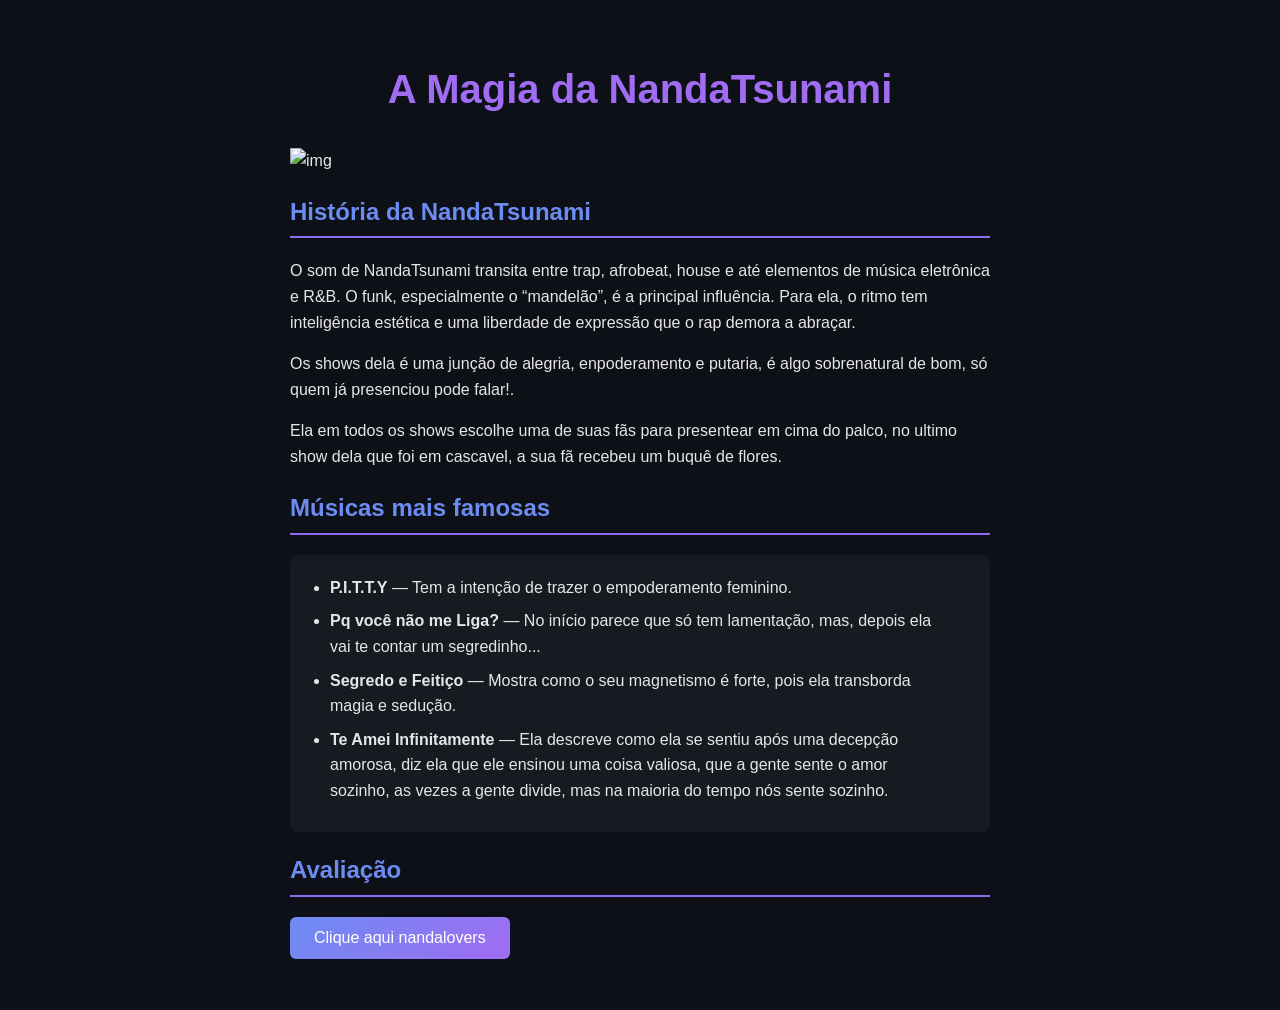
==== sitegu/index.html @ 38fe8022 "comit" ====
<!DOCTYPE html>
<html lang="pt-BR">
<head>
<meta charset="UTF-8">
<title>Interestelar</title>
<link rel="stylesheet" href="style.css">
</head>
<body>
 
  <h1>A Magia da NandaTsunami</h1>
 
  <img src="C:\Users\aluno\Documents\GitHub\TCC\TCC\sitegu\image.png" alt="img">

  <h2>História da NandaTsunami</h2>
  <p>O som de NandaTsunami transita entre trap, afrobeat, house e até elementos de música eletrônica e R&B. O funk, especialmente o “mandelão”, é a principal influência. Para ela, o ritmo tem inteligência estética e uma liberdade de expressão que o rap demora a abraçar.</p>
  <p>Os shows dela é uma junção de alegria, enpoderamento e putaria, é algo sobrenatural de bom, só quem já presenciou pode falar!.</p>
  <p>Ela em todos os shows escolhe uma de suas fãs para presentear em cima do palco, no ultimo show dela que foi em cascavel, a sua fã recebeu um buquê de flores.</p>
 
  <h2>Músicas mais famosas</h2>
  <ul>
    <li><strong>P.I.T.T.Y</strong> — Tem a intenção de trazer o empoderamento feminino. </li>
    <li><strong>Pq você não me Liga?</strong> — No início parece que só tem lamentação, mas, depois ela vai te contar um segredinho...</li>
    <li><strong>Segredo e Feitiço</strong> — Mostra como o seu magnetismo é forte, pois ela transborda magia e sedução.</li>
    <li><strong>Te Amei Infinitamente</strong> — Ela descreve como ela se sentiu após uma decepção amorosa, diz ela que ele ensinou uma coisa valiosa, que a gente sente o amor sozinho, as vezes a gente divide, mas na maioria do tempo nós sente sozinho.</li>
  </ul>
 
  <h2>Avaliação</h2>
  <button onclick="mensagem ()">Clique aqui nandalovers</button>
  <p id="nota"></p>
  <script src="script.js"></script>
</body>
</html>
---- sitegu/style.css ----
body {
  background-color: #0d1117;
  color: #e6e6e6;
  font-family: Arial, sans-serif;
  max-width: 700px;
  margin: 0 auto;
  padding: 30px;
  line-height: 1.6;
}
 
h1 {
  color: #a06cf2;
  text-align: center;
  font-size: 2.5em;
}
 
h2 {
  color: #6c8cf2;
  border-bottom: 2px solid #8c6cf2;
  padding-bottom: 5px;
}
 
svg {
  width: 100%;
  max-width: 320px;
  border-radius: 8px;
  margin: 10px;
}
 
ul {
  background-color: #161b22;
  padding: 20px 40px;
  border-radius: 8px;
}
 
li {
  margin-bottom: 8px;
}
 
button {
  background: linear-gradient(135deg, #6c8cf2, #a06cf2);
  color: #ffffff;
  border: none;
  padding: 12px 24px;
  font-size: 1em;
  border-radius: 6px;
  cursor: pointer;
}
 
button:hover {
  background: linear-gradient(135deg, #8ca4f5, #b88cf5);
}
 
#nota {
  font-size: 1.3em;
  font-weight: bold;
  color: #a06cf2;
}
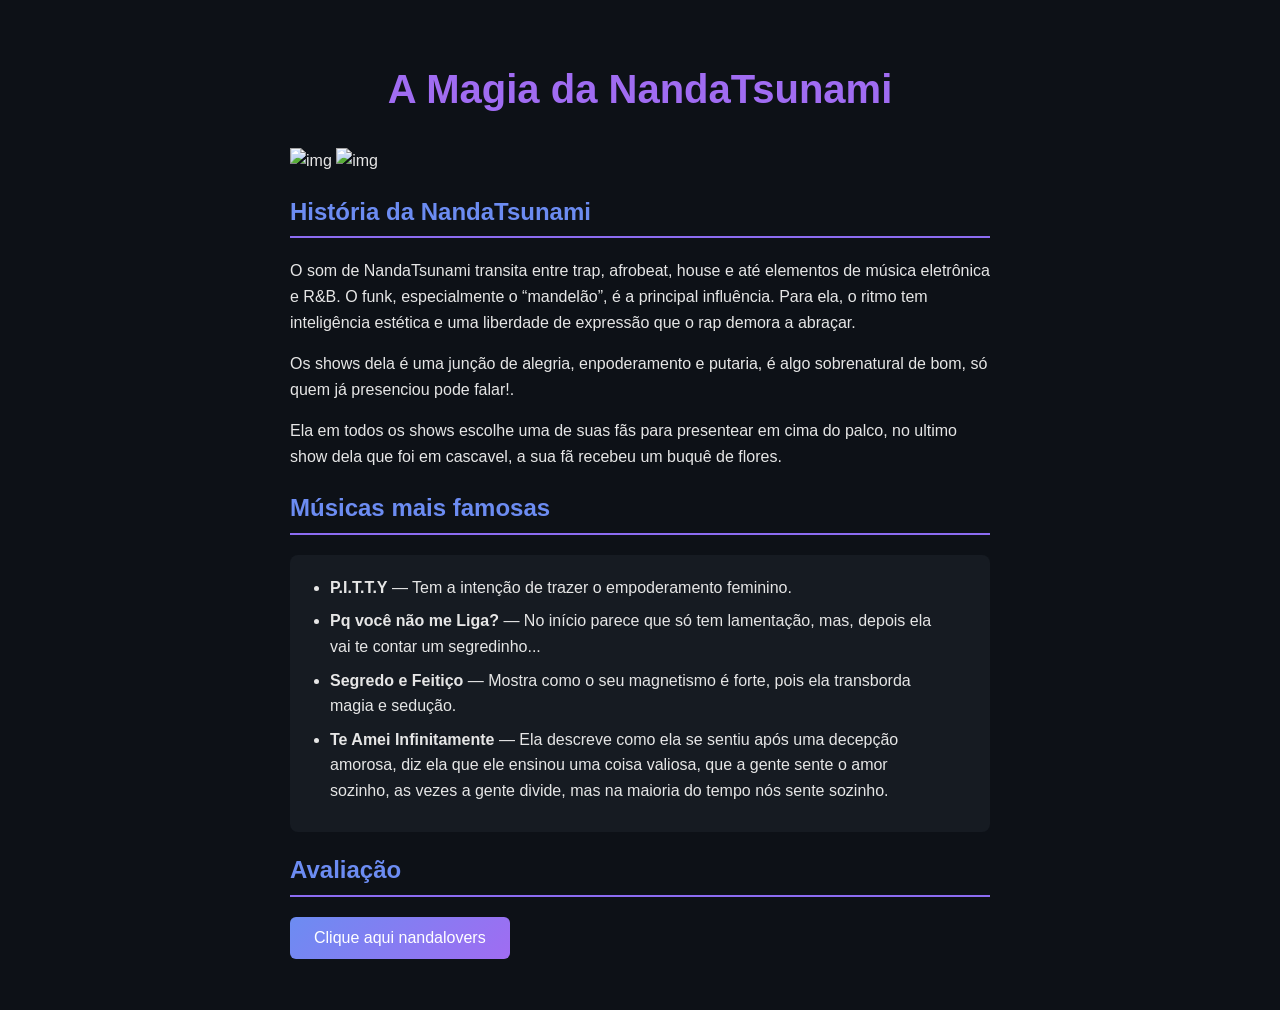
==== commit 4fee3942: "comit comi" ====
--- a/sitegu/index.html
+++ b/sitegu/index.html
@@ -8,8 +8,11 @@
 <body>
  
   <h1>A Magia da NandaTsunami</h1>
- 
-  <img src="C:\Users\aluno\Documents\GitHub\TCC\TCC\sitegu\image.png" alt="img">
+
+  <div class="container-imagens">
+    <img src="C:\Users\aluno\Documents\GitHub\TCC\TCC\sitegu\image.png" alt="img" class="imagem1">
+    <img src="C:\Users\aluno\Documents\GitHub\TCC\TCC\TCC\image.png" alt="img" class="imagem2">
+  </div>
 
   <h2>História da NandaTsunami</h2>
   <p>O som de NandaTsunami transita entre trap, afrobeat, house e até elementos de música eletrônica e R&B. O funk, especialmente o “mandelão”, é a principal influência. Para ela, o ritmo tem inteligência estética e uma liberdade de expressão que o rap demora a abraçar.</p>
--- a/sitegu/style.css
+++ b/sitegu/style.css
@@ -55,4 +55,14 @@
   font-size: 1.3em;
   font-weight: bold;
   color: #a06cf2;
+}
+
+.imagem1.container-imagens {
+  display: flex;       /* Alinha os itens em linha por padrão */
+  gap: 16px;           /* Cria um espaço de 16px entre as imagens */
+}
+
+.container-imagens img {
+  max-width: 300px;     /* Ou use porcentagem, ex: width: 48%; */
+  height: auto;        /* Mantém a proporção da imagem */
 }
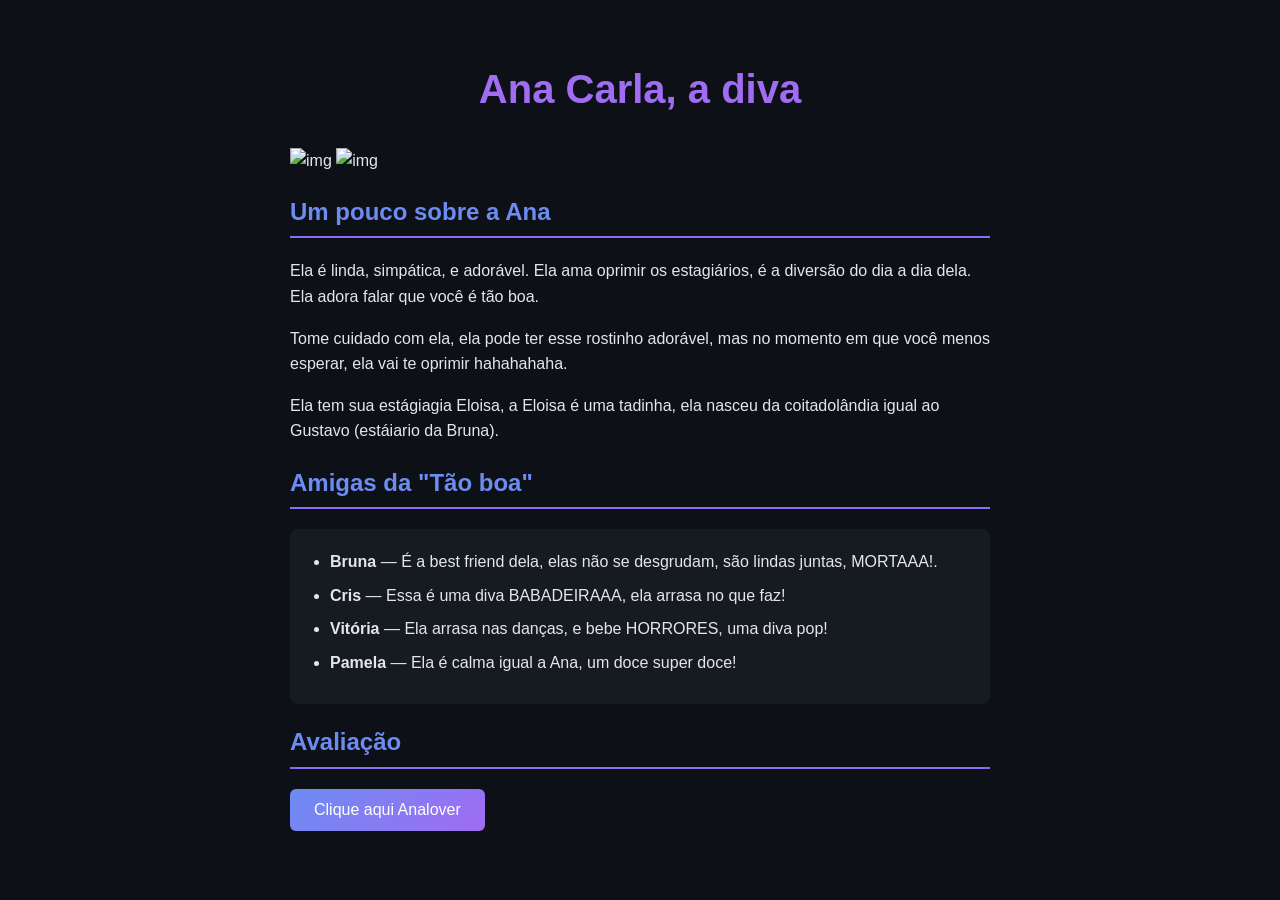
==== commit a691343e: "cijhghgku zd" ====
--- a/sitegu/index.html
+++ b/sitegu/index.html
@@ -7,28 +7,28 @@
 </head>
 <body>
  
-  <h1>A Magia da NandaTsunami</h1>
+  <h1>Ana Carla, a diva</h1>
 
   <div class="container-imagens">
-    <img src="C:\Users\aluno\Documents\GitHub\TCC\TCC\sitegu\image.png" alt="img" class="imagem1">
-    <img src="C:\Users\aluno\Documents\GitHub\TCC\TCC\TCC\image.png" alt="img" class="imagem2">
+    <img src="C:\Users\aluno\Documents\GitHub\programaação-no-des\TCC\TCC\sitegu\image copy.png" alt="img" class="imagem1">
+    <img src="C:\Users\aluno\Documents\GitHub\programaação-no-des\TCC\TCC\sitegu\unnamed.jpg" alt="img" class="imagem2">
   </div>
 
-  <h2>História da NandaTsunami</h2>
-  <p>O som de NandaTsunami transita entre trap, afrobeat, house e até elementos de música eletrônica e R&B. O funk, especialmente o “mandelão”, é a principal influência. Para ela, o ritmo tem inteligência estética e uma liberdade de expressão que o rap demora a abraçar.</p>
-  <p>Os shows dela é uma junção de alegria, enpoderamento e putaria, é algo sobrenatural de bom, só quem já presenciou pode falar!.</p>
-  <p>Ela em todos os shows escolhe uma de suas fãs para presentear em cima do palco, no ultimo show dela que foi em cascavel, a sua fã recebeu um buquê de flores.</p>
+  <h2>Um pouco sobre a Ana</h2>
+  <p>Ela é linda, simpática, e adorável. Ela ama oprimir os estagiários, é a diversão do dia a dia dela. Ela adora falar que você é tão boa.</p>
+  <p>Tome cuidado com ela, ela pode ter esse rostinho adorável, mas no momento em que você menos esperar, ela vai te oprimir hahahahaha.</p>
+  <p>Ela tem sua estágiagia Eloisa, a Eloisa é uma tadinha, ela nasceu da coitadolândia igual ao Gustavo (estáiario da Bruna).</p>
  
-  <h2>Músicas mais famosas</h2>
+  <h2>Amigas da "Tão boa"</h2>
   <ul>
-    <li><strong>P.I.T.T.Y</strong> — Tem a intenção de trazer o empoderamento feminino. </li>
-    <li><strong>Pq você não me Liga?</strong> — No início parece que só tem lamentação, mas, depois ela vai te contar um segredinho...</li>
-    <li><strong>Segredo e Feitiço</strong> — Mostra como o seu magnetismo é forte, pois ela transborda magia e sedução.</li>
-    <li><strong>Te Amei Infinitamente</strong> — Ela descreve como ela se sentiu após uma decepção amorosa, diz ela que ele ensinou uma coisa valiosa, que a gente sente o amor sozinho, as vezes a gente divide, mas na maioria do tempo nós sente sozinho.</li>
+    <li><strong>Bruna</strong> — É a best friend dela, elas não se desgrudam, são lindas juntas, MORTAAA!. </li>
+    <li><strong>Cris</strong> — Essa é uma diva BABADEIRAAA, ela arrasa no que faz!</li>
+    <li><strong>Vitória</strong> — Ela arrasa nas danças, e bebe HORRORES, uma diva pop!</li>
+    <li><strong>Pamela</strong> — Ela é calma igual a Ana, um doce super doce!</li>
   </ul>
  
   <h2>Avaliação</h2>
-  <button onclick="mensagem ()">Clique aqui nandalovers</button>
+  <button onclick="mensagem ()">Clique aqui Analover</button>
   <p id="nota"></p>
   <script src="script.js"></script>
 </body>
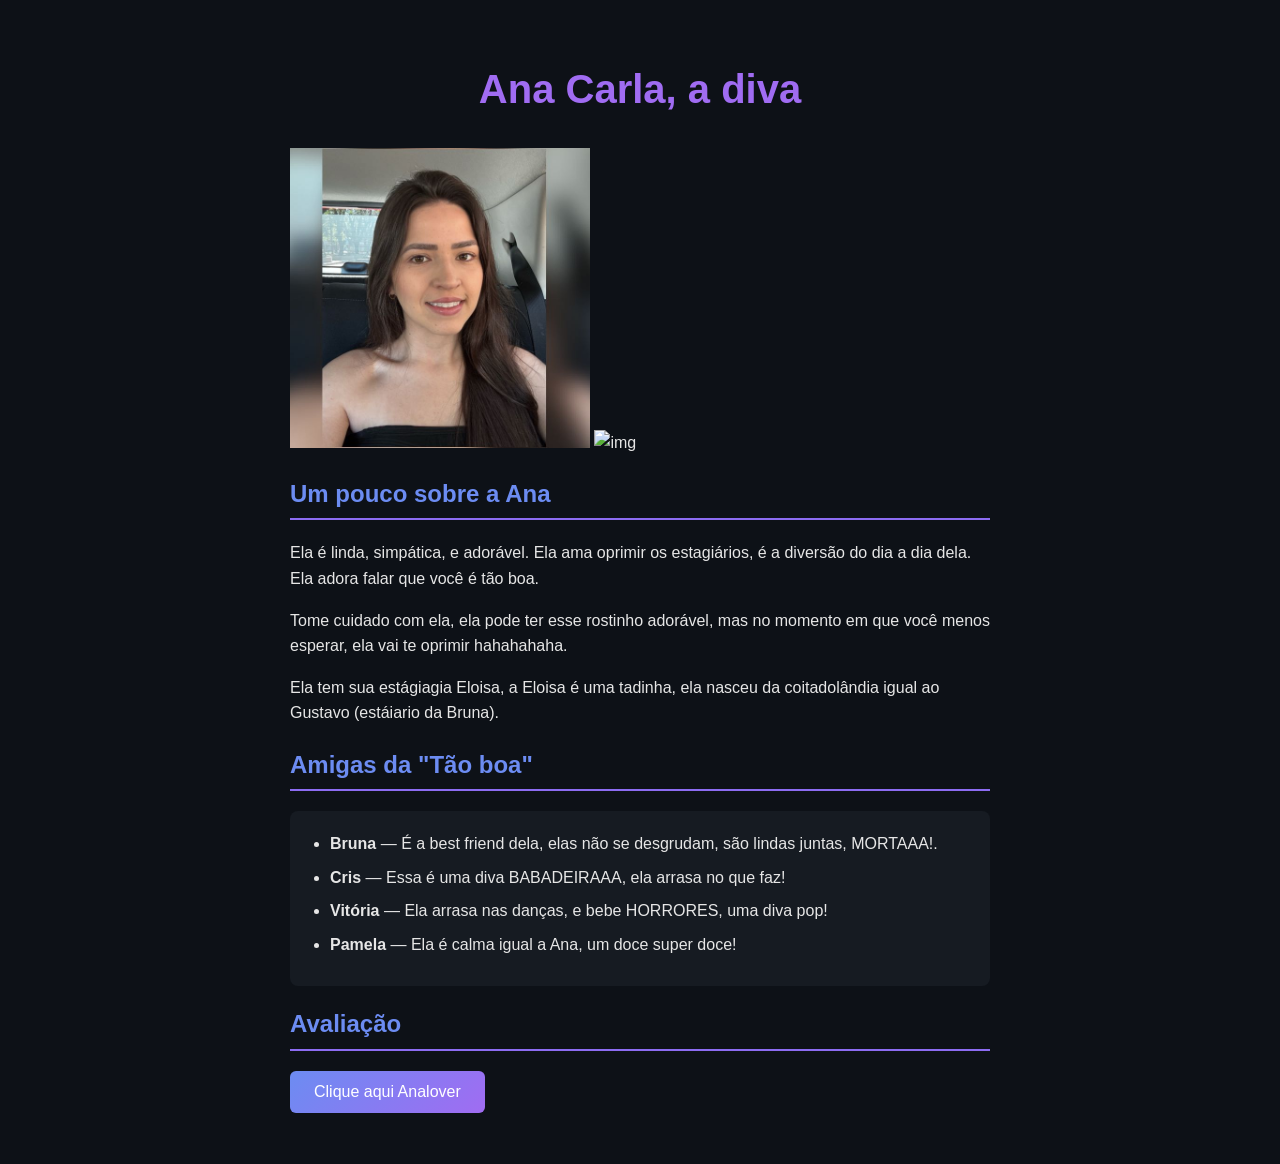
==== commit dfc785da: "COMIT COMIT" ====
--- a/sitegu/index.html
+++ b/sitegu/index.html
@@ -10,9 +10,8 @@
   <h1>Ana Carla, a diva</h1>
 
   <div class="container-imagens">
-    <img src="C:\Users\aluno\Documents\GitHub\programaação-no-des\TCC\TCC\sitegu\image copy.png" alt="img" class="imagem1">
-    <img src="C:\Users\aluno\Documents\GitHub\programaação-no-des\TCC\TCC\sitegu\unnamed.jpg" alt="img" class="imagem2">
-  </div>
+    <img src="image copy.png" alt="img" class="imagem1">
+    <img src="unnamed.jpg" alt="img" class="imagem2">
 
   <h2>Um pouco sobre a Ana</h2>
   <p>Ela é linda, simpática, e adorável. Ela ama oprimir os estagiários, é a diversão do dia a dia dela. Ela adora falar que você é tão boa.</p>
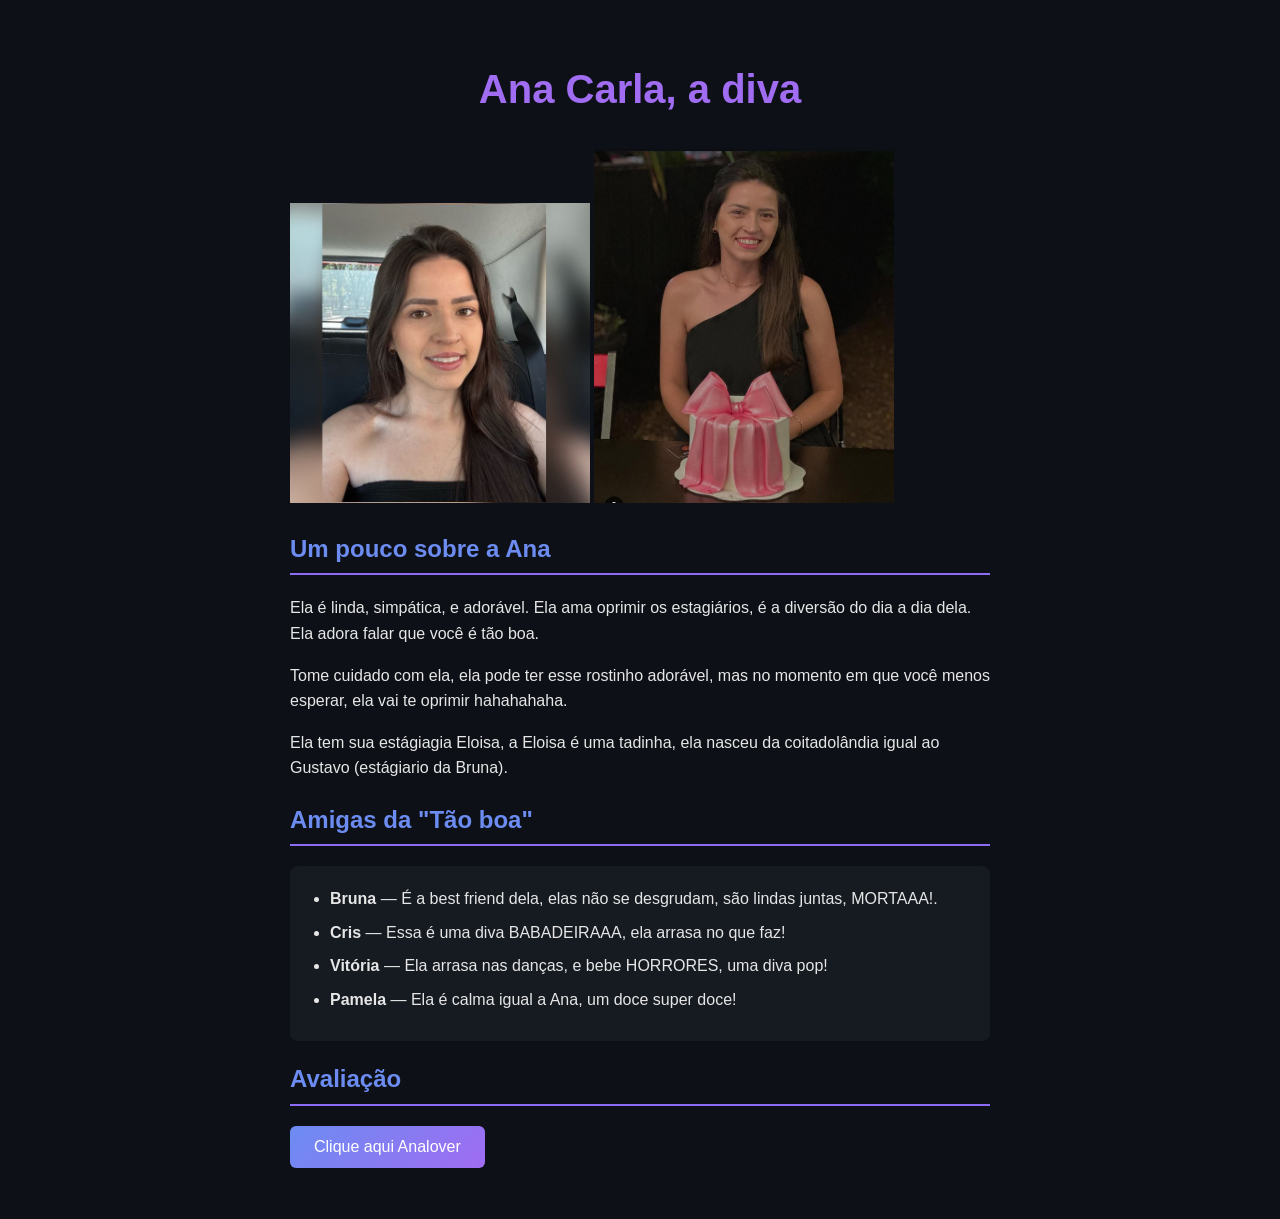
==== commit 68d129c7: "comit comit" ====
--- a/sitegu/index.html
+++ b/sitegu/index.html
@@ -16,7 +16,7 @@
   <h2>Um pouco sobre a Ana</h2>
   <p>Ela é linda, simpática, e adorável. Ela ama oprimir os estagiários, é a diversão do dia a dia dela. Ela adora falar que você é tão boa.</p>
   <p>Tome cuidado com ela, ela pode ter esse rostinho adorável, mas no momento em que você menos esperar, ela vai te oprimir hahahahaha.</p>
-  <p>Ela tem sua estágiagia Eloisa, a Eloisa é uma tadinha, ela nasceu da coitadolândia igual ao Gustavo (estáiario da Bruna).</p>
+  <p>Ela tem sua estágiagia Eloisa, a Eloisa é uma tadinha, ela nasceu da coitadolândia igual ao Gustavo (estágiario da Bruna).</p>
  
   <h2>Amigas da "Tão boa"</h2>
   <ul>
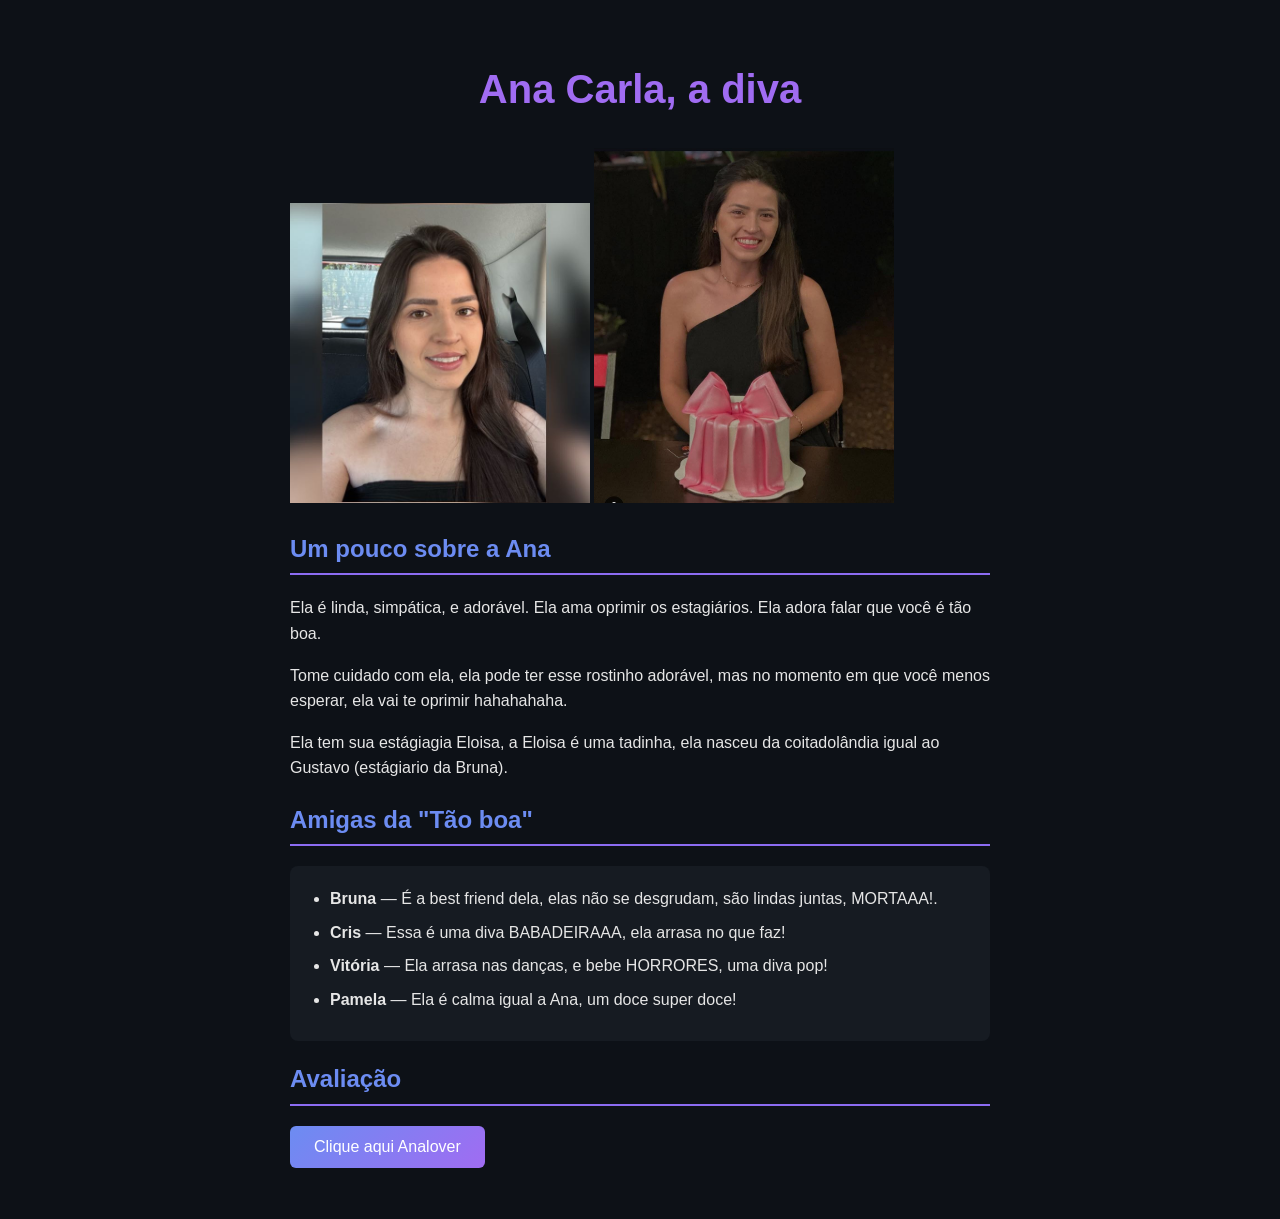
==== commit 1486011b: "comit comit" ====
--- a/sitegu/index.html
+++ b/sitegu/index.html
@@ -14,7 +14,7 @@
     <img src="unnamed.jpg" alt="img" class="imagem2">
 
   <h2>Um pouco sobre a Ana</h2>
-  <p>Ela é linda, simpática, e adorável. Ela ama oprimir os estagiários, é a diversão do dia a dia dela. Ela adora falar que você é tão boa.</p>
+  <p>Ela é linda, simpática, e adorável. Ela ama oprimir os estagiários. Ela adora falar que você é tão boa.</p>
   <p>Tome cuidado com ela, ela pode ter esse rostinho adorável, mas no momento em que você menos esperar, ela vai te oprimir hahahahaha.</p>
   <p>Ela tem sua estágiagia Eloisa, a Eloisa é uma tadinha, ela nasceu da coitadolândia igual ao Gustavo (estágiario da Bruna).</p>
  
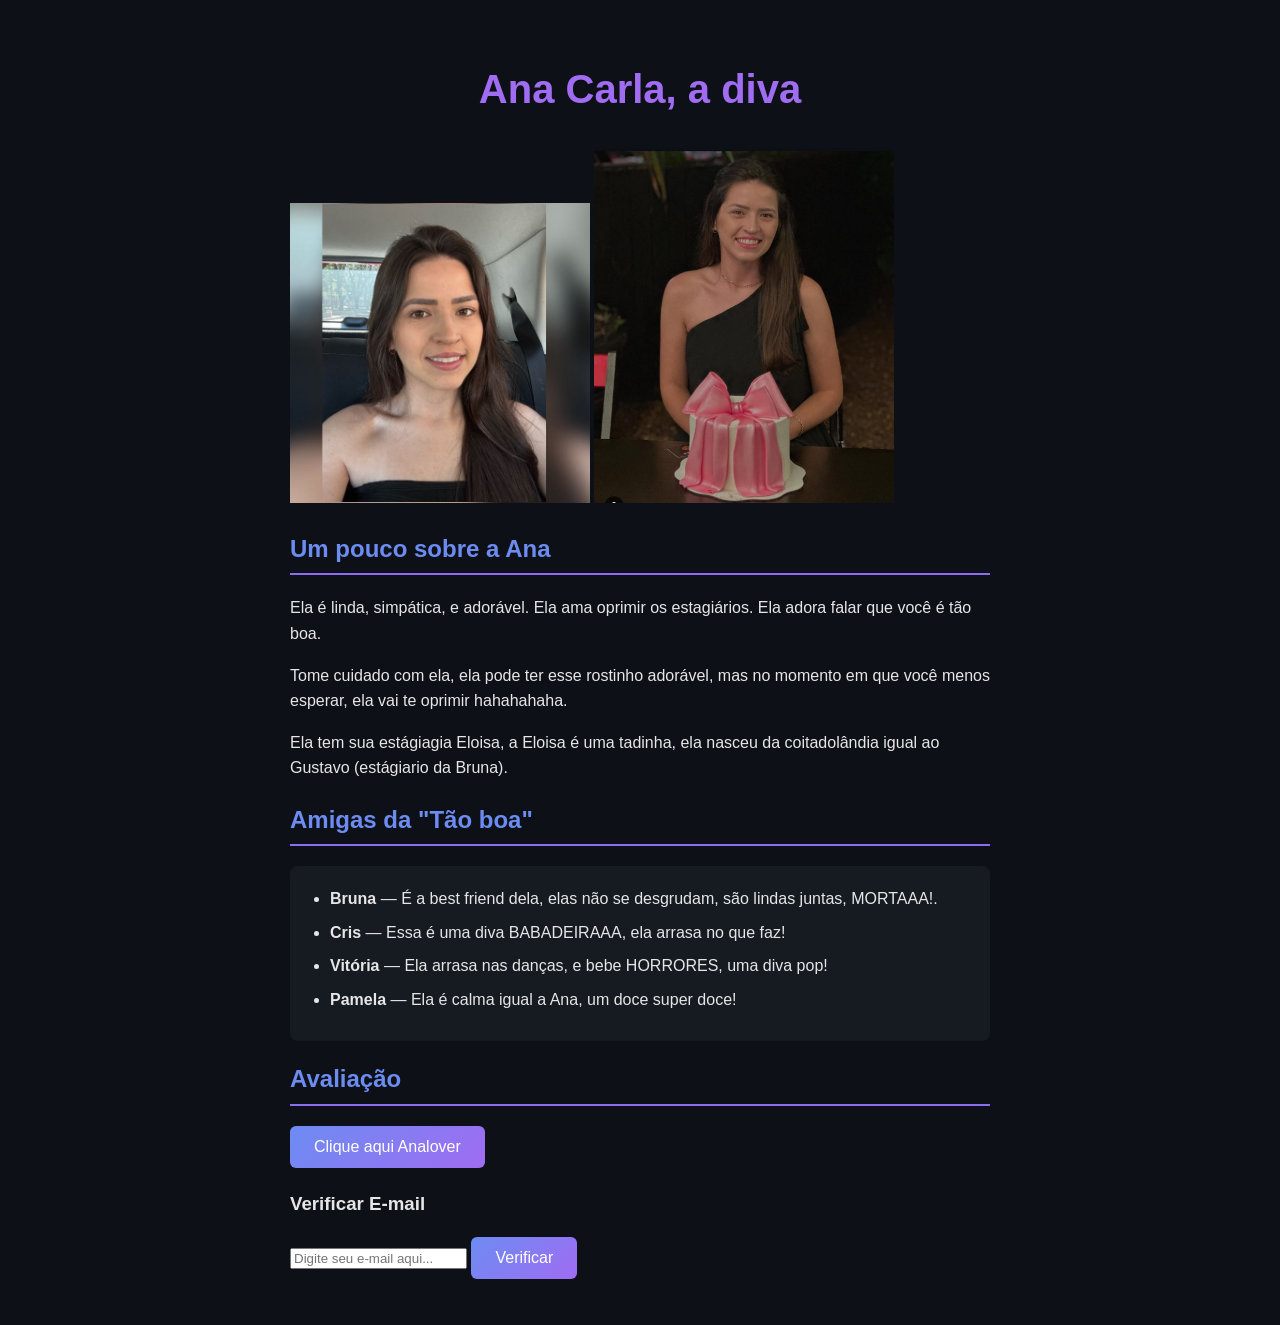
==== commit 47d3262c: "comit comit" ====
--- a/sitegu/index.html
+++ b/sitegu/index.html
@@ -30,5 +30,12 @@
   <button onclick="mensagem ()">Clique aqui Analover</button>
   <p id="nota"></p>
   <script src="script.js"></script>
+  <div class="email-form-container">
+    <h3>Verificar E-mail</h3>
+    <div class="form-group">
+        <input type="email" id="emailInput" placeholder="Digite seu e-mail aqui...">
+        <button id="verificarBtn" onclick="verificarEmail()">Verificar</button>
+    </div>
+    <p id="mensagem" class="mensagem"></p></div>
 </body>
 </html>
